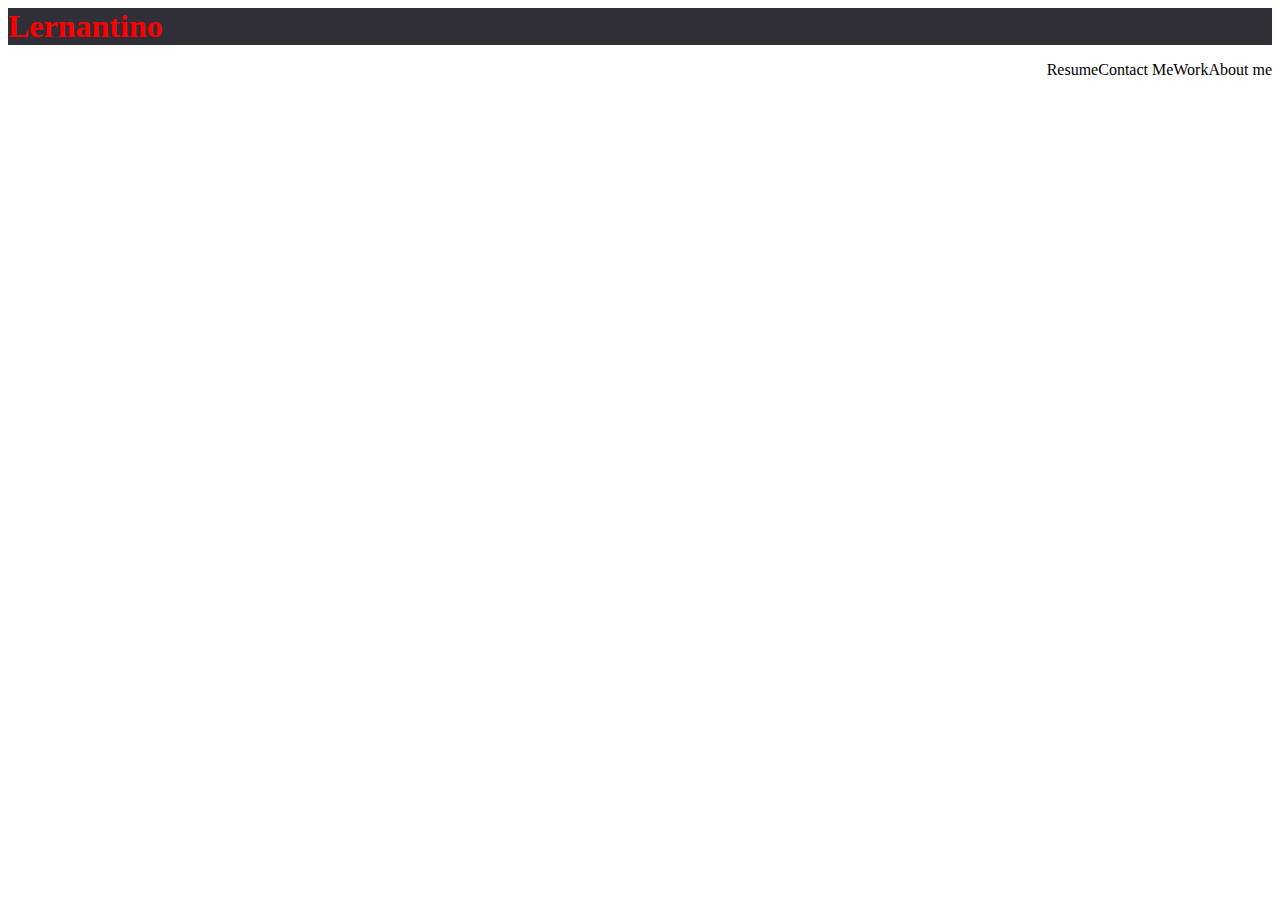
==== index.html @ 370b7ca4 "checking to see if project is connected to repo" ====
<!DOCTYPE html>
<html lang="en">
<head>
    <meta charset="UTF-8">
    <meta http-equiv="X-UA-Compatible" content="IE=edge">
    <meta name="viewport" content="width=device-width, initial-scale=1.0">
    <link rel="stylesheet" href="./index.css" > 
    <title>Document</title>
</head>
<body>
    <header>
<h1>Lernantino</h1>
<Ul>
    <li>About me</li>
    <li>Work</li>
    <li>Contact Me</li>
    <li>Resume</li>
</Ul>
</header>







</body>
</html>
---- index.css ----
header {
    background-color: rgb(48, 46, 54);
    
}
h1 {
    color:red;
    display: inline-block;
    padding: 0;
    margin: 0;
}

ul li {
 display: inline-block;
 float: right;
 padding: 0;
    margin: 0;
}
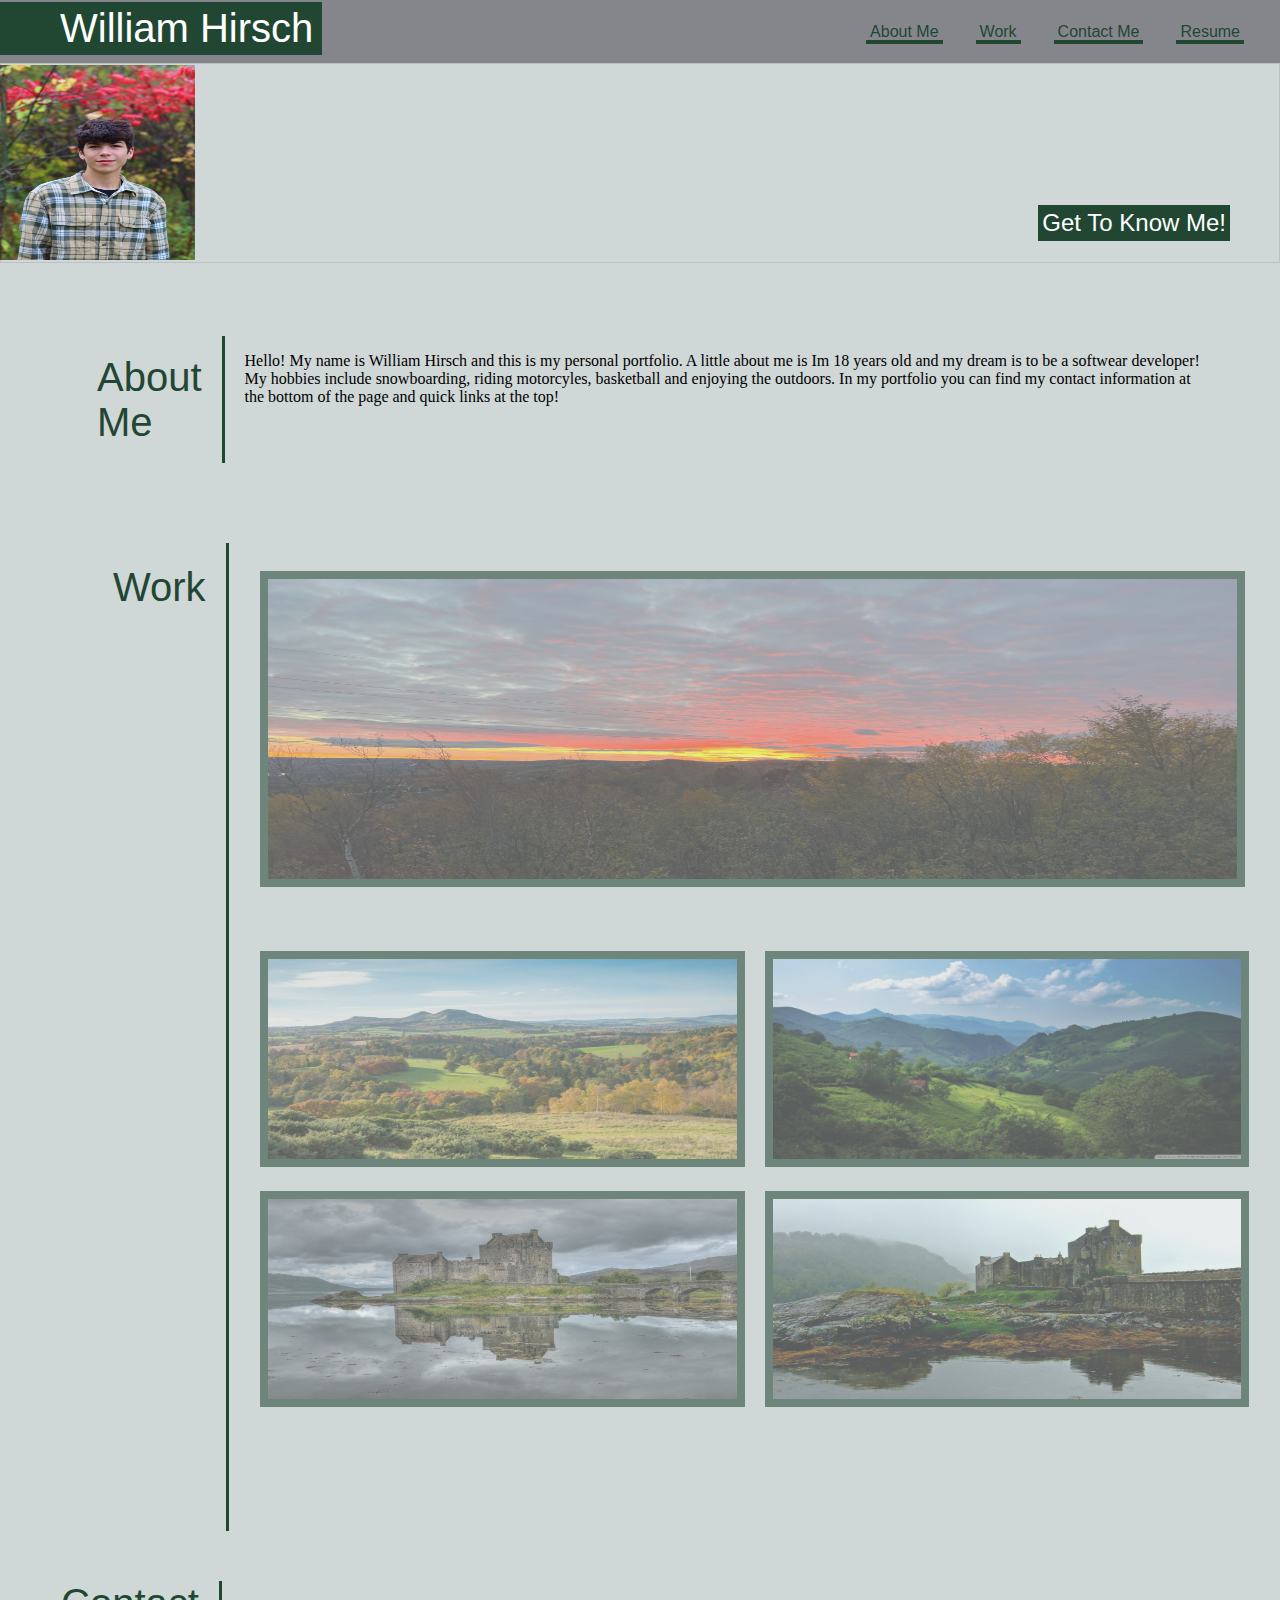
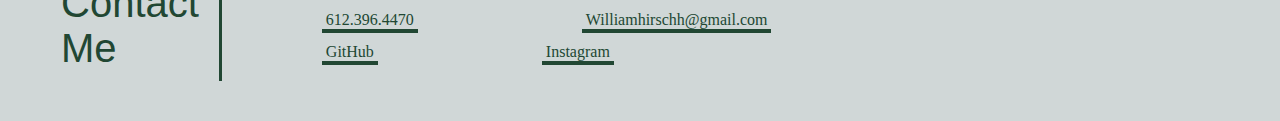
==== commit b4abab18: "changed html and css name" ====
--- a/index.html
+++ b/index.html
@@ -9,15 +9,90 @@
 </head>
 <body>
     <header>
-<h1>Lernantino</h1>
-<Ul>
-    <li>About me</li>
-    <li>Work</li>
-    <li>Contact Me</li>
-    <li>Resume</li>
-</Ul>
-</header>
+      
+        <h1>William Hirsch</h1>
+        <nav>
+            <ul>
+           <li><a href="#About_Me">About Me</a></li>
+           <li><a  href="#Work"> Work</a></li>
+           <li><a  href="#Contact_Me">Contact Me</a></li>
+           <li><a href="#Resume">Resume</a></li>
+        </ul>
+    </nav>
+   </header>
+    <div class="headerImage">
+        <img src="Images/greenvalley-pictures-IPbClYwlSEA-unsplash.jpg">
+        <img class="mypicture" src="Images/D65C8B6B-24DE-4F9E-8068-8B2F4EF3FEEB_1_105_c.jpeg">
+</img>
+<h2>Get To Know Me!</h2>
+</div>
+<section>
+    <div class="AboutMeContainer">
+        <div class="mainheaderscontainer">
+          <h3><a id="About_Me" class="mainheaders" >About<br> Me</a></h3>
+        </div>
+        <div class="aboutMeParagraphContainer">
+          <p class="aboutMeParagraph">Hello! My name is William Hirsch and this is my personal portfolio. A little about me is Im 18 years old and my dream is to be a softwear developer! My hobbies include snowboarding, riding motorcyles, basketball and enjoying the outdoors. In my portfolio you can find my contact information at the bottom of the page and quick links at the top!
+          </p>
+        </div>
+      </div>
+</section>
 
+<section>
+<div class="Workcontainer">
+  <div class="mainheaderscontainer" id="borderright">
+  <h4><a id="Work" class="mainheaders">Work</a></h4>
+  </div>
+</div>
+
+</section>
+
+<!--<section class="workImages">
+  <div class="bigimagecard" id="bigimage">
+<img src="Images/B1B53B46-28D4-4E02-ADA5-018744EF7222_1_201_a.jpeg" id="pic1">
+
+</div> -->
+<section class="imagecontainer">
+  <div class="bigimagecard"><img src="Images/B1B53B46-28D4-4E02-ADA5-018744EF7222_1_201_a.jpeg" id="pic1"></div>
+  <div class="littleimagecard"><img src="Images/scenery.jpg" id="littleimage1"></div>
+  <div class="littleimagecard"><img src="Images/scenery2.jpg" id="littleimage2" ></div>
+  <div class="littleimagecard"><img src="Images/scenery3.jpg" id="littleimage3" ></div>
+  <div class="littleimagecard"><img src="Images/scenery4.jpg" id="littleimage4" ></div>
+  
+</section>
+
+<!--</section>
+<div class="imagecontainer">
+ <div class="littleimagecard" id="littleimage1">
+ 
+ </div>
+ 
+<div class="littleimagecard" id="littleimage2">
+
+</div>
+<div class="littleimagecard" id="littleimage3">
+</div>
+<div class="littleimagecard" id="littleimage4">
+  </div>
+</div>
+</section>
+-->
+
+<footer>
+  <div class="footercontainer">
+  <div class="mainheaderscontainer">
+    <h9><a id="Contact_Me" class="mainheaders">Contact<br>Me</a></h9>
+  </div>
+  <div class="footerlinks">
+    <ul class="footerlinks">
+      <li><a class="footerlinks">612.396.4470</a></li>
+      <li><a href="mailto:Williamhirschh@gmail.com" class="footerlinks" >Williamhirschh@gmail.com</a></li>
+      <li><a href="https://github.com/WilliamHirschh "class="footerlinks">GitHub</a></li>
+      <li><a href="https://www.instagram.com/williamhirschh/" class="footerlinks">Instagram</a></li>
+    </ul>
+  </div>
+</div>
+</footer>
 
 
 
--- a/index.css
+++ b/index.css
@@ -1,17 +1,460 @@
-header {
-    background-color: rgb(48, 46, 54);
-    
-}
-h1 {
-    color:red;
-    display: inline-block;
+
+  
+
+
+
+body{
     padding: 0;
     margin: 0;
-}
-
-ul li {
- display: inline-block;
- float: right;
- padding: 0;
-    margin: 0;
+    background-color:rgb(208, 215, 215);
+    flex-wrap: wrap;
+}
+
+
+
+header  {
+  display: flex;
+  align-items: center;
+  justify-content: space-between;
+  background-color: rgb(133, 134, 139);
+  flex-wrap: wrap;
+  font-family: 'Trebuchet MS', Arial, sans-serif;
+  font-weight: lighter;
+  
+  
+  
+}
+h1 {
+  color: white;
+    background-color: rgb(33, 71, 51);
+    padding-left: 60px;
+    padding-right: 9px;
+   padding-top: 4px;
+   padding-bottom: 4px;
+   font-size: 40px;
+   margin: 0;
+    margin-bottom: 8px;
+    margin-top: 2px;
+  font-weight: lighter;
+}
+
+nav {
+justify-content: flex-end;
+flex-wrap: wrap;
+float: right;
+
+}
+
+ul {
+  display: flex;
+  gap: 1px;
+  
+}
+
+ ul li {
+    color: rgb(33, 71, 51);
+    display: inline-block;
+    padding-right: 20px;
+    font-weight: bolder;
+    margin-right: 20px;
+    
+ }
+
+ li a {
+ color: rgb(33, 71, 51);
+ 
+ }
+
+ a {
+    text-decoration: none;
+    border-bottom: 4px solid;
+    box-shadow: inset 0 0 0 0 rgb(33, 71, 51);
+    color: rgb(254, 255, 254);
+    padding: 0 .25rem;
+    margin: 0 -.25rem;
+    transition: color .3s ease-in-out, box-shadow .3s ease-in-out;
+ }
+
+ a:hover {
+  color: rgb(255, 255, 255);
+  box-shadow: inset 200px 0 0 0 rgb(33, 71, 51);
+ }
+
+ img {
+  height: 200px;
+  width: 100%;
+  
+ }
+
+ .mypicture {
+  margin-top: -202px;
+  display: flex;
+  width: 195px;
+  height: 195px;
+ }
+
+.headerImage h2 {
+  color: white;
+  float: right;
+  position: relative;
+  top: -75px;
+  right: 50px;
+  background-color: rgb(33, 71, 51);
+  padding-top: 4px;
+  padding-bottom: 4px;
+  padding-left: 4px;
+  padding-right: 4px;
+  font-family: 'Trebuchet MS', Arial, sans-serif;
+  font-weight: lighter;
+  
+ }
+
+
+ .AboutMeContainer {
+  width: 100%;
+  display: flex;
+  justify-content: space-between;
+  
+}
+
+.mainheaders {
+  color: rgb(33, 71, 51);
+  font-family: 'Trebuchet MS', Arial, sans-serif;
+  font-weight: lighter;
+  font-size: 40px;
+  font-weight: lighter;
+  padding-left: 95px;
+  border-bottom: 0px;
+  display: flex;
+ 
+}
+
+.mainheaderscontainer {
+  display: flex;
+  padding-inline: 6px 20px;
+  border-right: 3px solid rgb(33, 71, 51);
+  
+}
+
+.aboutMeParagraphContainer {
+  padding-inline: 20px;
+  padding-right: 80px
+}
+
+.Workcontainer {
+  width: 100%;
+  display: flex;
+  margin-top: 80px;
+  margin-left: 16px;
+}
+
+#borderright {
+  padding-bottom: 900px;
+  
+  
+} 
+
+
+.bigimagecard {
+  display: flex;
+  position: relative;
+  width: 100%;
+  height: 300px;
+  opacity: 0.7;
+  margin-top: -960px;
+  border: solid 8px rgb(33, 71, 51);
+  margin-right: 35px;
+  margin-left: 10px;
+}
+
+.imagecontainer {
+  display: flex;
+  position: relative;
+  flex-wrap: wrap;
+  flex-direction: row;
+  margin-left: 250px;
+  opacity: 0.8;
+  max-width: 100%;
+  
+}
+
+.littleimagecard{
+  margin-top: -390px;
+  padding: 1%;
+  width: 45.5%;
+  opacity: 0.7;
+  display: inline-block;
+  
+}
+
+.bigimagecard:hover {
+  opacity: 1.0;
+}
+
+.littleimagecard:hover {
+  opacity: 1.0;
+}
+
+#littleimage1 {
+  margin-top: -200px;
+  border: solid 8px rgb(33, 71, 51);
+}
+
+#littleimage2 {
+  margin-top: -200px;
+  border: solid 8px rgb(33, 71, 51);
+  margin-left: 15px;
+  
+} 
+
+
+#littleimage3 {
+  border: solid 8px rgb(33, 71, 51);
+  margin-top: 40px;
+}
+
+#littleimage4 {
+  border: solid 8px rgb(33, 71, 51);
+  margin-top: 40px;
+  margin-left: 15px;
+} 
+
+
+
+#pic1 {
+  
+  object-fit: fill;
+  height: 300px;
+  
+}
+
+.footercontainer {
+  width: 100%;
+  display: flex;
+  justify-content: space-between;
+  margin-top: 50px;
+  margin-left: -36px;
+  margin-bottom: 40px;
+}
+
+.footerlinks {
+  position: relative;
+  display: inline-block;
+  margin-top: 10px;
+  margin-left: 20px;
+  margin-right: 100px;
+  color: rgb(33, 71, 51);
+  font-weight: lighter;
+
+}
+
+@media screen and (max-width: 768px) {
+  body{
+    padding-right: 0px;
+    padding-left: 20px;
+  }
+  h1 {
+    width: 100%;
+    text-align: center;
+  }
+  .AboutMeContainer {
+    flex-direction: column;
+    
+  }
+  .aboutMeParagraphContainer {
+    padding-right: 0;
+  }
+  p {
+    text-align: center;
+  }
+
+  .littleimagecard {
+    width: 100%;
+    margin-top: 0px;
+  }
+  #littleimage1 {
+   
+    margin-top: 10px;
+    margin-left: 10px;
+  
+  }
+  
+  #littleimage2 {
+    margin-top: 10px;
+    margin-left: 8px;
+  }
+  
+  
+  #littleimage3 {
+    margin-top: 10px;
+    margin-left: 8px;
+  }
+  
+  #littleimage4 {
+    margin-top: 10px;
+    margin-left: 8px;
+  }
+  
+  .imagecontainer {
+    margin-top: -90px;
+    flex-direction: column;
+    flex-wrap: wrap;
+    margin: 0px;
+    width: 100%;
+    
+  }
+  .bigimagecard {
+    max-height: 100%;
+    width: 100%;
+    margin-top: -890px;
+    margin-left: 15px;
+}
+  .mainheaders {
+    flex-direction: column;
+    border-bottom: 5px solid;
+    border-bottom-width: 100%;
+    
+    
+}
+  #Work {
+    
+    flex-direction: column;
+    flex-wrap: wrap;
+  margin-top: -50px;
+  margin-bottom: -100px;
+  }
+  .mainheaderscontainer {
+    flex-direction: column;
+    flex-wrap: wrap;
+    border-right: 0px;
+    text-align: center;
+  }
+ 
+  .Workcontainer {
+    flex-direction: column;
+    width: 100%;
+  }
+ 
+  .footercontainer {
+    display: flex;
+    flex-direction: column;
+    width:auto;
+  
+   
+  }
+  .footerlinks {
+    flex-direction: column;
+   margin-top: 10px;
+   align-items: center;
+  }
+
+nav {
+ margin: 0 auto;
+}
+
+
+}
+
+@media screen and (max-width: 980px) {
+  body{
+    padding-right: 0px;
+    padding-left: 20px;
+  }
+  h1 {
+    width: 100%;
+    text-align: center;
+  }
+  .AboutMeContainer {
+    flex-direction: column;
+    
+  }
+  .aboutMeParagraphContainer {
+    padding-right: 0;
+  }
+  p {
+    text-align: center;
+  }
+
+  .littleimagecard {
+    width: 100%;
+    margin-top: 0px;
+  }
+  #littleimage1 {
+   
+    margin-top: 10px;
+  margin-left: 4px;
+  }
+  
+  #littleimage2 {
+    margin-top: 10px;
+    margin-left: 4px;
+  }
+  
+  
+  #littleimage3 {
+    margin-top: 10px;
+    margin-left: 4px;
+  }
+  
+  #littleimage4 {
+    margin-top: 10px;
+    margin-left: 4px;
+  }
+  
+  .imagecontainer {
+    margin-top: -90px;
+    flex-direction: column;
+    flex-wrap: wrap;
+    margin: 0px;
+    width: 100%;
+    
+  }
+  .bigimagecard {
+    max-height: 100%;
+    width: 100%;
+    margin-top: -890px;
+    margin-left: 15px;
+}
+  .mainheaders {
+    flex-direction: column;
+    border-bottom: 5px solid;
+    border-bottom-width: 100%;
+    
+    
+}
+  #Work {
+    
+    flex-direction: column;
+    flex-wrap: wrap;
+  margin-top: -50px;
+  margin-bottom: -100px;
+  }
+  .mainheaderscontainer {
+    flex-direction: column;
+    flex-wrap: wrap;
+    border-right: 0px;
+    text-align: center;
+  }
+ 
+  .Workcontainer {
+    flex-direction: column;
+    width: 100%;
+  }
+ 
+  .footercontainer {
+    display: flex;
+    flex-direction: column;
+    width:auto;
+  
+   
+  }
+  .footerlinks {
+    flex-direction: column;
+   margin-top: 10px;
+   align-items: center;
+  }
+
+nav {
+ margin: 0 auto;
+}
 }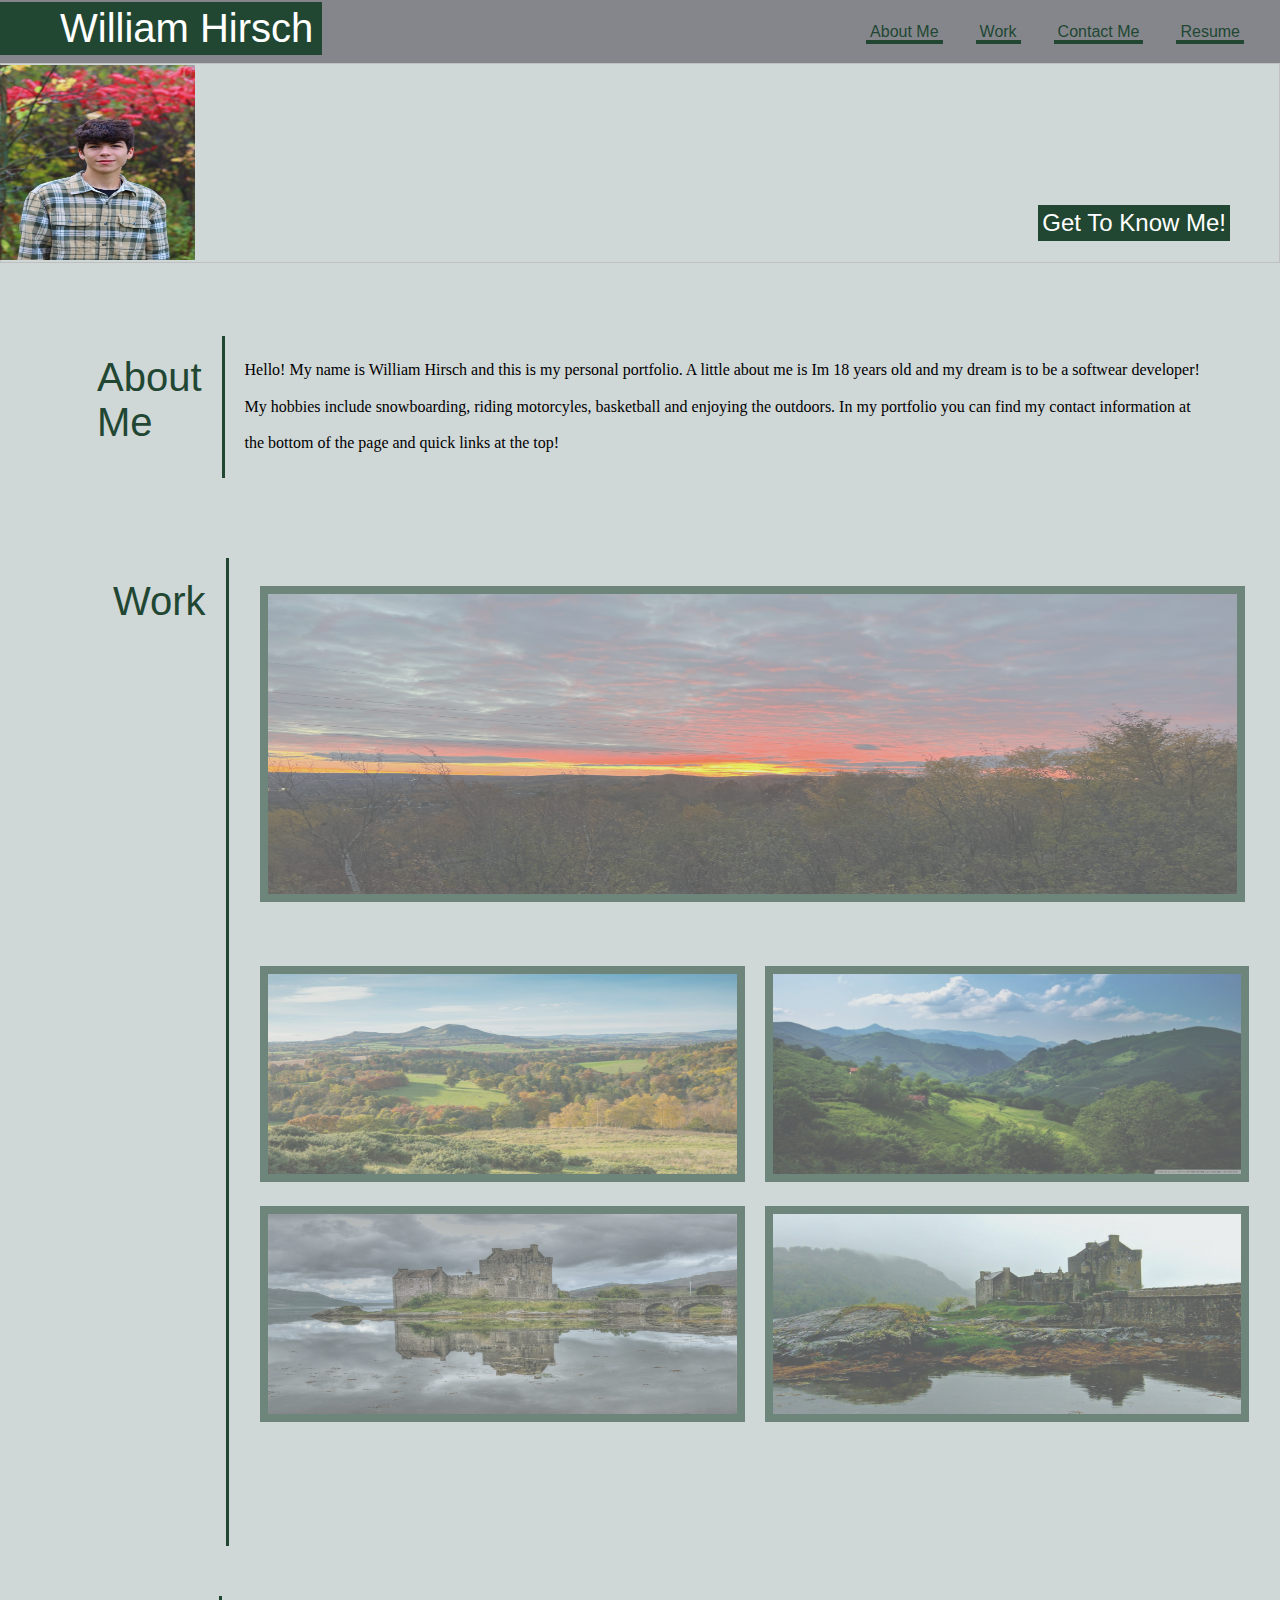
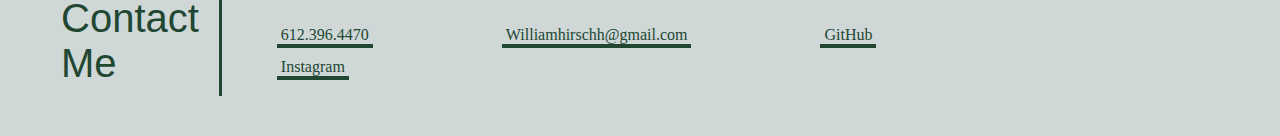
==== commit d8761eca: "changed paragraph line height" ====
--- a/index.html
+++ b/index.html
@@ -47,11 +47,6 @@
 
 </section>
 
-<!--<section class="workImages">
-  <div class="bigimagecard" id="bigimage">
-<img src="Images/B1B53B46-28D4-4E02-ADA5-018744EF7222_1_201_a.jpeg" id="pic1">
-
-</div> -->
 <section class="imagecontainer">
   <div class="bigimagecard"><img src="Images/B1B53B46-28D4-4E02-ADA5-018744EF7222_1_201_a.jpeg" id="pic1"></div>
   <div class="littleimagecard"><img src="Images/scenery.jpg" id="littleimage1"></div>
@@ -60,23 +55,6 @@
   <div class="littleimagecard"><img src="Images/scenery4.jpg" id="littleimage4" ></div>
   
 </section>
-
-<!--</section>
-<div class="imagecontainer">
- <div class="littleimagecard" id="littleimage1">
- 
- </div>
- 
-<div class="littleimagecard" id="littleimage2">
-
-</div>
-<div class="littleimagecard" id="littleimage3">
-</div>
-<div class="littleimagecard" id="littleimage4">
-  </div>
-</div>
-</section>
--->
 
 <footer>
   <div class="footercontainer">
--- a/index.css
+++ b/index.css
@@ -108,7 +108,9 @@
   font-weight: lighter;
   
  }
-
+.aboutMeParagraph {
+  line-height: 230%;
+}
 
  .AboutMeContainer {
   width: 100%;
@@ -229,22 +231,24 @@
 }
 
 .footercontainer {
-  width: 100%;
-  display: flex;
-  justify-content: space-between;
+  display: inline-block;
+  
+  display: flex;
   margin-top: 50px;
   margin-left: -36px;
   margin-bottom: 40px;
 }
 
 .footerlinks {
+  display: flex;
   position: relative;
   display: inline-block;
   margin-top: 10px;
-  margin-left: 20px;
-  margin-right: 100px;
+  margin-left: 5px;
+  margin-right: 80px;
   color: rgb(33, 71, 51);
   font-weight: lighter;
+  padding-left: -20px;
 
 }
 
@@ -257,6 +261,9 @@
     width: 100%;
     text-align: center;
   }
+  h2 {
+    margin-top: 85px;
+  }
   .AboutMeContainer {
     flex-direction: column;
     
@@ -267,7 +274,10 @@
   p {
     text-align: center;
   }
-
+.mypicture {
+  width: 150px;
+  height: 150px;
+}
   .littleimagecard {
     width: 100%;
     margin-top: 0px;
@@ -346,6 +356,7 @@
     flex-direction: column;
    margin-top: 10px;
    align-items: center;
+   margin-left: 65px;
   }
 
 nav {
@@ -364,6 +375,9 @@
     width: 100%;
     text-align: center;
   }
+  h2 {
+    margin-top: 85px;
+  }
   .AboutMeContainer {
     flex-direction: column;
     
@@ -374,7 +388,10 @@
   p {
     text-align: center;
   }
-
+  .mypicture {
+    width: 150px;
+    height: 150px;
+  }
   .littleimagecard {
     width: 100%;
     margin-top: 0px;
@@ -452,6 +469,7 @@
     flex-direction: column;
    margin-top: 10px;
    align-items: center;
+   margin-left: 65px;
   }
 
 nav {
